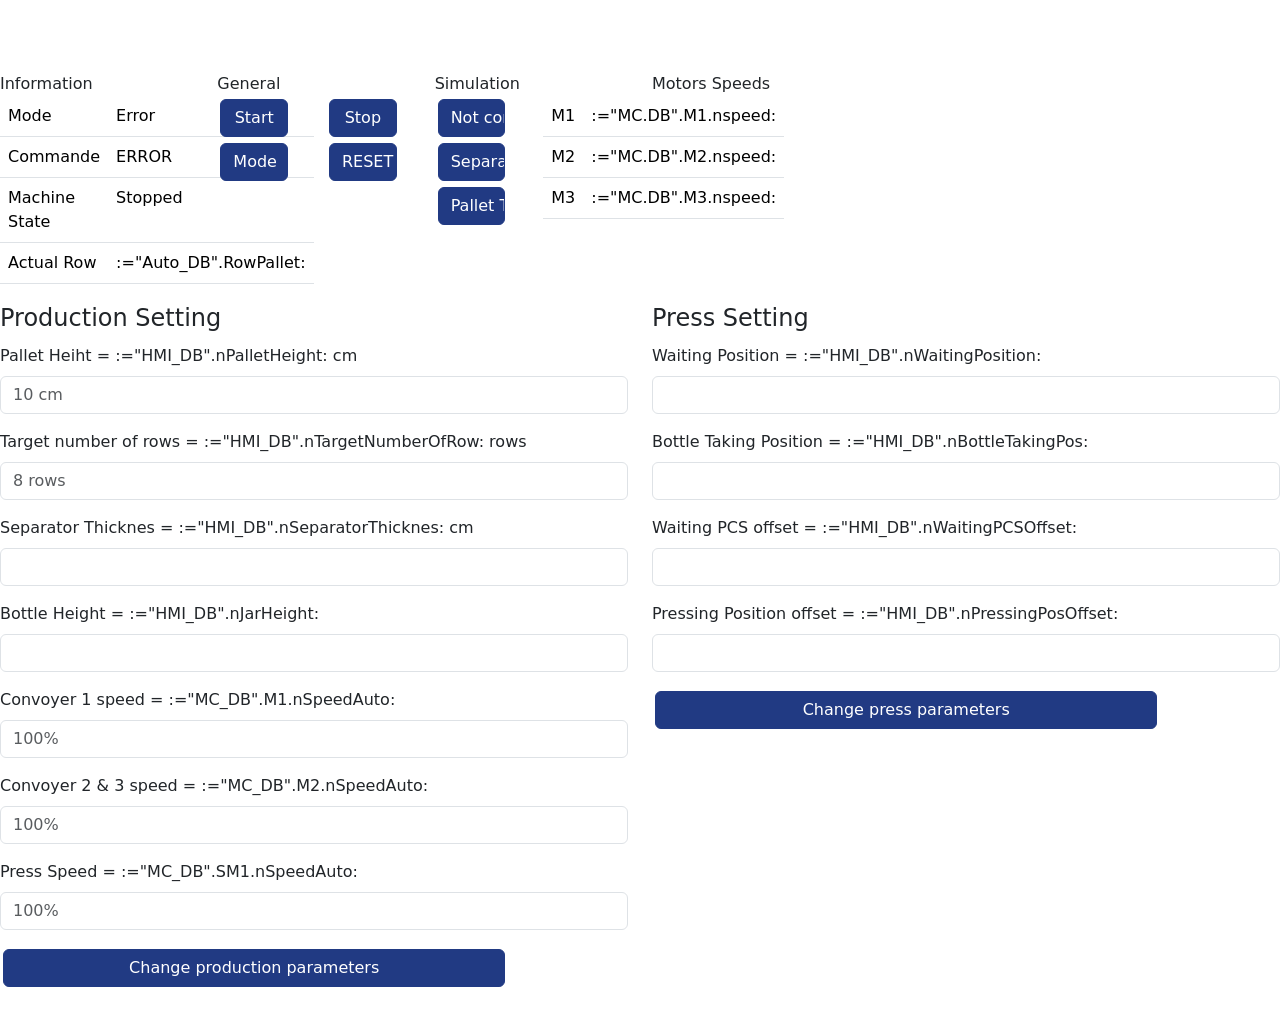
==== index.html @ f7367120 "esczqc" ====
<!doctype html>
<!-- AWP_In_Variable Name='"Q_Light_Red"'-->
<!-- AWP_In_Variable Name='"Tag_1"'-->
<!-- AWP_In_Variable Name="Button_PalletTaken"'-->
<!-- AWP_In_Variable Name='"Button_SeparatorOk"'-->
<!-- AWP_In_Variable Name='"HMI_simulation_DB".breset'-->
<!-- AWP_In_Variable Name='"HMI_DB".bMode'-->
<!-- AWP_In_Variable Name='"Auto_DB".startAutoMode'-->
<!-- AWP_In_Variable Name='"Auto_DB".RowPallet'-->
<!-- AWP_In_Variable Name='"MC.DB".M1.nspeed'-->
<!-- AWP_In_Variable Name='"MC.DB".M2.nspeed'-->
<!-- AWP_In_Variable Name='"MC.DB".M3.nspeed'-->
<!-- AWP_In_Variable Name='"HMI_simulation_DB".Afficher Bottle'-->
<!-- AWP_In_Variable Name='"Start"'-->
<!-- AWP_In_Variable Name='"Stop"'-->
<!-- AWP_In_Variable Name='"HMI_DB".nBottleTakingPos'-->
<!-- AWP_In_Variable Name='"HMI_DB".nTargetNumberOfRow'-->
<!-- AWP_In_Variable Name='"HMI_DB".nPalletHeight'-->
<!-- AWP_In_Variable Name='"HMI_DB".nSeparatorThicknes'-->
<!-- AWP_In_Variable Name='"HMI_DB".nJarHeight'-->
<!-- AWP_In_Variable Name='"MC_DB".M1.nSpeedAuto'-->
<!-- AWP_In_Variable Name='"MC_DB".M2.nSpeedAuto'-->
<!-- AWP_In_Variable Name='"MC_DB".SM1.nSpeedAuto'-->
<!-- AWP_In_Variable Name='"HMI_DB".nWaitingPosition'-->
<!-- AWP_In_Variable Name='"HMI_DB".nBottleTakingPos'-->
<!-- AWP_In_Variable Name='"HMI_DB".nWaitingPCSOffset'-->
<!-- AWP_In_Variable Name='"HMI_DB".nPressingPosOffset'-->

<html lang="fr">

<head>
    <meta charset="utf-8">
    <meta name="viewport" content="width=device-width, initial-scale=1">
    <title>Palletizer web server</title>
    <link href="https://cdn.jsdelivr.net/npm/bootstrap@5.2.0/dist/css/bootstrap.min.css" rel="stylesheet"
        integrity="sha384-gH2yIJqKdNHPEq0n4Mqa/HGKIhSkIHeL5AyhkYV8i59U5AR6csBvApHHNl/vI1Bx" crossorigin="anonymous">
        <link rel="stylesheet" type="text/css" href="custom.css">
</head>

<body>

    <script src="Script/siemens_script.js" type="text/javascript">
    </script>
    <script src="jquery-2.0.2.min.js"></script>

    <script src="https://cdn.jsdelivr.net/npm/bootstrap@5.2.0/dist/js/bootstrap.bundle.min.js"
        integrity="sha384-A3rJD856KowSb7dwlZdYEkO39Gagi7vIsF0jrRAoQmDKKtQBHUuLZ9AsSv4jD4Xa"
        crossorigin="anonymous"></script>

    <script src="https://cdn.jsdelivr.net/npm/@popperjs/core@2.11.5/dist/umd/popper.min.js"
        integrity="sha384-Xe+8cL9oJa6tN/veChSP7q+mnSPaj5Bcu9mPX5F5xIGE0DVittaqT5lorf0EI7Vk"
        crossorigin="anonymous"></script>

    <br />
    <br />
    <br />

    <script>
        function submitProductionSettingForm() {
            document.getElementsByName("ProductionSettingForm").submit();
        }
        function submitPressSettingForm() {
            document.getElementsByName('PressSettingForm').submit();
        }
    </script>


   
   
   <div class="conteneur">

    <div class="row">
        <div class="col-2">
            Information
        </div> 
        <div class="col-2">
            General 
        </div> 
        <div class="col-2">
            Simulation
        </div> 

        <div class="col-2">
            Motors Speeds
        </div> 
    </div> 

        

        <div class="row">
            
            <div class="col-2" name="Generalcolumn1">
                <table class="table">
                    
                    <tr>
                        <td>Mode</td>
                        <label id="mode" name="Mode" style="display:none">:="HMI_DB".bMode:</label>
                       

                        <td id="AffichageMode"> </td>
                    </tr>
                    <tr>
                        <td >Commande</td>
                        
                        <label id="startAutoModeCommande" style="display:none">:="Auto_DB".startAutoMode:</label>
                        <td id="AffichageCommande"> </td>
                    </tr>
                    <tr>
                        <td > Machine State</td>
                        
                        <td id="AffichageState"> </td>
                    </tr>
                    <tr>
                        <td > Actual Row</td>
                        
                        <td>:="Auto_DB".RowPallet:</td>
                    </tr>
                </table>
               
            </div>

            <script>

            </script>

            <div class="col-1" name="Generalcolumn2">
                <form>
                    <label id="StartValue" style="display:none" name="Start">:="Start":</label>
                    <input type="hidden" name='"Auto_DB".startAutoMode' value=1>
                    <input class="btn btn-primary" type="submit" value="Start">
                </form>

                 
                    <form>
                        <input type="hidden" name='"HMI_DB".bMode' id="valueModebutton" value="">
                        <input class="btn btn-primary" type="submit" value="Mode" id="modeButton">
                    </form>
    
            </div>
            <div class="col-1" name="Generalcolumn3">

            <form>
                <input type="hidden" name='"Auto_DB".startAutoMode' value=0>

                <input class="btn btn-primary" type="submit" value="Stop">
            </form>

            
            <form>
                <input type="hidden" name='"HMI_simulation_DB".breset' value=1>
                <input class="btn btn-primary" type="submit" value="RESET">
            </form>

        </div>
        
            <div class="col-1"name="Generalcolumn4">
                
                    
                    <form>
                        <label id="valueAddBottle" style="display:none" name="AddBottle">:="HMI_simulation_DB".AfficherBottle:</label>
                        <input type="hidden" name='"HMI_simulation_DB".Afficher Bottle' id="valueAddBottleButton"
                            value="">
                        <input class="btn btn-primary" type="submit" value="" id="addBottleButton">
                    </form>
                    <form>
                        <input type="hidden" name='"Button_SeparatorOk"' value=1>
                        <input class="btn btn-primary" type="submit" value="Separator OK" class="autoModeButton">
                    </form>

                    <form>
                        <input type="hidden" name='"Button_PalletTaken"' value=1>
                        <input class="btn btn-primary" type="submit" value="Pallet Taken" class="autoModeButton">
                    </form>
                
            </div>

            <div class="col-2" name="Generalcolumn1">
                <table class="table">
                    
                    <tr>
                        <td>M1</td>
                        <td id="AffichageMode">:="MC.DB".M1.nspeed: </td>
                    </tr>
                    <tr>
                        <td >M2</td>
                        <td id="AffichageCommande">:="MC.DB".M2.nspeed: </td>
                    </tr>
                    <tr>
                        <td >M3</td>
                        <td id="AffichageState">:="MC.DB".M3.nspeed:  </td>
                    </tr>
                </table>
               
            </div>

        </div>

    </div>
    <!-- Formulaire Procudtion Settings -->
    <div class="row">

        <div class="col-6">
            <form nom="ProductionSettingForm">
                <fieldset class="ChampProductionSetting">
                    <legend class="nomDuChampProductionSetting"> Production Setting </legend>
                    

            <div class="mb-3">

                <label for="inputPalletHeight" class="form-label">Pallet Heiht =

                    :="HMI_DB".nPalletHeight:
                    cm

                </label>
                <input type="number" name='"HMI_DB".nPalletHeight' class="form-control" id="inputPalletHeight"
                    placeholder="10 cm">

            </div>
            
            <div class="mb-3">
                <label for="inputTargetNumberOfRows" class="form-label">
                    Target number of rows =
                    :="HMI_DB".nTargetNumberOfRow:
                    rows
                </label>
                <input type="number" name='"HMI_DB".nTargetNumberOfRow' class="form-control"
                    id="inputTargetNumberOfRows" placeholder="8 rows">
            </div>
            <div class="mb-3">
                <label for="input-Separator-Thicknes" class="form-label">
                    Separator Thicknes =
                    :="HMI_DB".nSeparatorThicknes:
                    cm
                </label>
                <input type="number" name='"HMI_DB".nSeparatorThicknes' class="form-control"
                    id="input-Separator-Thicknes" placeholder="">
            </div>

            <div class="mb-3">
                <label for="inputBottleHeigt" class="form-label">
                    Bottle Height =
                    :="HMI_DB".nJarHeight:
                </label>
                <input type="number" name='"HMI_DB".nJarHeight' class="form-control" id="inputBottleHeigt"
                    placeholder="">
            </div>
            <div class="mb-3">
                <label for="" class="form-label">
                    Convoyer 1 speed =
                    :="MC_DB".M1.nSpeedAuto:
                </label>
                <input type="number" name='"MC_DB".M1.nSpeedAuto' class="form-control" id="input-convoyer-1-Speed"
                    placeholder="100%">
            </div>
            <div class="mb-3">
                <label for="input-convoyer-2/3-Speed" class="form-label">
                    Convoyer 2 & 3 speed =
                    :="MC_DB".M2.nSpeedAuto:
                </label>
                <input type="number" name='"MC_DB".M2.nSpeedAuto' class="form-control" id="input-convoyer-2/3-Speed"
                    placeholder="100%">
            </div>

            <div class="mb-3">
                <label for="inputPressSpeed" class="form-label">
                    Press Speed =
                    :="MC_DB".SM1.nSpeedAuto:
                </label>
                <input type="number" name='"MC_DB".SM1.nSpeedAuto' class="form-control" id="inputPressSpeed"
                    placeholder="100%">
            </div>

            <button onclick="submitProductionSettingForm();" class="btn btn-primary">Change production
                parameters</button>
                </fieldset>
            </form>

        </div>
        <!-- Formulaire press Setting -->
        <div class="col-6">
            
                    <form name="PressSettingForm">
                        <fieldset class="PressSetting">
                            <legend class="PressSetting"> Press Setting </legend>
                            <div class="mb-3">
                                <label for="inputWaitingPosition" class="form-label">
                                    Waiting Position =
                                    :="HMI_DB".nWaitingPosition:

                                </label>
                                <input type="number" name='"HMI_DB".nWaitingPosition' class="form-control"
                                    id="inputWaitingPosition" placeholder="">
                            </div>

                            <div class="mb-3">
                                <label for="inputTakingBottlePosition" class="form-label">
                                    Bottle Taking Position =
                                    :="HMI_DB".nBottleTakingPos:
                                </label>
                                <input type="number" name='"HMI_DB".nBottleTakingPos' class="form-control"
                                    id="inputTakingBottlePosition" placeholder="">
                            </div>

                            <div class="mb-3">
                                <label for="inputWaitingPCSOffset" class="form-label">
                                    Waiting PCS offset =
                                    :="HMI_DB".nWaitingPCSOffset:

                                </label>
                                <input type="number" name='"HMI_DB".nWaitingPCSOffset' class="form-control"
                                    id="inputWaitingPCSOffset" placeholder="">
                            </div>

                            <div class="mb-3">
                                <label for="inpuntPressingPosOffset" class="form-label">
                                    Pressing Position offset =
                                    :="HMI_DB".nPressingPosOffset:

                                </label>
                                <input type="number" name='"HMI_DB".nPressingPosOffset' class="form-control"
                                    id="inpuntPressingPosOffset" placeholder="">
                            </div>


                            <button onclick="submitPressSettingForm();" class="btn btn-primary">Change press
                                parameters</button>
                        </fieldset>
                    </form>
        </div>
    </div>


    <br />
    <div>


    <!-- ----------------------Get value of variables---------------------- -->
    <label id="redLight" style="display:none">:="Q_Light_Red":</label>
  
    
    
    
   <!-- ----------------------Get value of variables END---------------------- -->

                      <!-- ________________________________ -->

   <!-- ----------------------variable Treatment---------------------- -->
    <script>
        var valueAddBottle = document.getElementById('valueAddBottle');
        var addBottleButton = document.getElementById("addBottleButton");
        var valueAddBottleButton = document.getElementById('valueAddBottleButton');

        if (valueAddBottle.innerHTML == '1') {
            addBottleButton.setAttribute("value", "Stop add bottle")
            valueAddBottleButton.setAttribute('value', 0)
        } else if (valueAddBottle.innerHTML == '0') {
            addBottleButton.setAttribute("value", "Add bottle")
            valueAddBottleButton.setAttribute('value', 1)
        } else {
            addBottleButton.setAttribute("value", "Not connected")
        }

    </script>

    <script>
        var mode = document.getElementById('mode');
        var modeButton = document.getElementById("modeButton");
        var valueModebutton = document.getElementById('valueModebutton');
        var AffichageMode = document.getElementById('AffichageMode');

        if (mode.innerHTML == '1') {
            modeButton.setAttribute("value", "Manuel Mode")
            valueModebutton.setAttribute('value', 0)
            AffichageMode.innerHTML = "Automatique"
        } else if (mode.innerHTML == '0') {
            modeButton.setAttribute("value", "Auto Mode")
            valueModebutton.setAttribute('value', 1)
            AffichageMode.innerHTML = "Manuel"
        } else {
            valueModebutton.setAttribute("value", "ERROR")
            AffichageMode.innerHTML = "Error"
        }

    </script>

    <script>
        var startAutoModeCommande = document.getElementById('startAutoModeCommande');
        var AffichageCommande = document.getElementById('AffichageCommande');
        if (startAutoModeCommande.innerHTML == '1') {
            AffichageCommande.innerHTML = 'Start'
        } else if (startAutoModeCommande.innerHTML == '0') {
            AffichageCommande.innerHTML = 'Stop'
        } else {
            AffichageCommande.innerHTML = 'ERROR'
        }
        console.log(startAutoModeCommande.innerHTML);
        console.log(AffichageCommande);
    </script>

<script>
    var redLight = document.getElementById("redLight");
    var AffichageState = document.getElementById('AffichageState');
    if (redLight == '0'){
        AffichageState.innerHTML="Working"
    } else{
        AffichageState.innerHTML="Stopped"
    }
</script>



   <!-- ----------------------variable Treatment---------------------- -->
</div>
</body>

</html>
---- custom.css ----
.btn-primary{
    background-color: #213A83;
    border-color:#213A83;
    width: 80%;
    margin: 3px;
}

.col2 Generalcolumn2 {
    text-align: right;
}
Generalcolumn3 {
    text-align: left;
}

Generalcolumn4{
    text-align: center;
}
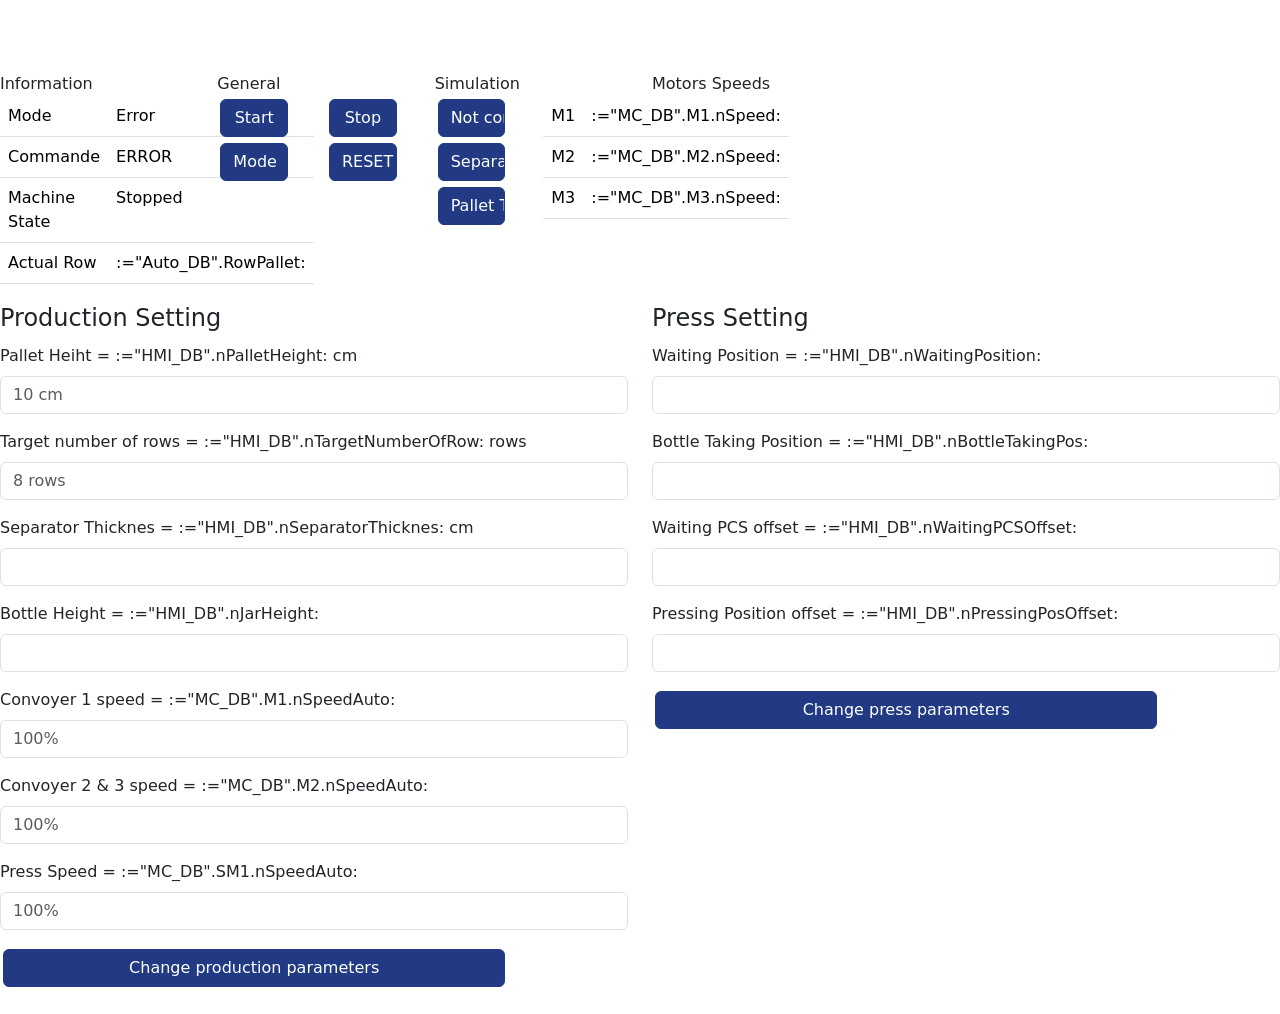
==== commit db698ab0: "c" ====
--- a/index.html
+++ b/index.html
@@ -7,9 +7,9 @@
 <!-- AWP_In_Variable Name='"HMI_DB".bMode'-->
 <!-- AWP_In_Variable Name='"Auto_DB".startAutoMode'-->
 <!-- AWP_In_Variable Name='"Auto_DB".RowPallet'-->
-<!-- AWP_In_Variable Name='"MC.DB".M1.nspeed'-->
-<!-- AWP_In_Variable Name='"MC.DB".M2.nspeed'-->
-<!-- AWP_In_Variable Name='"MC.DB".M3.nspeed'-->
+<!-- AWP_In_Variable Name='"MC_DB".M1.nSpeed'-->
+<!-- AWP_In_Variable Name='"MC_DB".M2.nSpeed'-->
+<!-- AWP_In_Variable Name='"MC_DB".M3.nSpeed'-->
 <!-- AWP_In_Variable Name='"HMI_simulation_DB".Afficher Bottle'-->
 <!-- AWP_In_Variable Name='"Start"'-->
 <!-- AWP_In_Variable Name='"Stop"'-->
@@ -179,15 +179,15 @@
                     
                     <tr>
                         <td>M1</td>
-                        <td id="AffichageMode">:="MC.DB".M1.nspeed: </td>
+                        <td id="AffichageMode">:="MC_DB".M1.nSpeed: </td>
                     </tr>
                     <tr>
                         <td >M2</td>
-                        <td id="AffichageCommande">:="MC.DB".M2.nspeed: </td>
+                        <td id="AffichageCommande">:="MC_DB".M2.nSpeed: </td>
                     </tr>
                     <tr>
                         <td >M3</td>
-                        <td id="AffichageState">:="MC.DB".M3.nspeed:  </td>
+                        <td id="AffichageState">:="MC_DB".M3.nSpeed:  </td>
                     </tr>
                 </table>
                
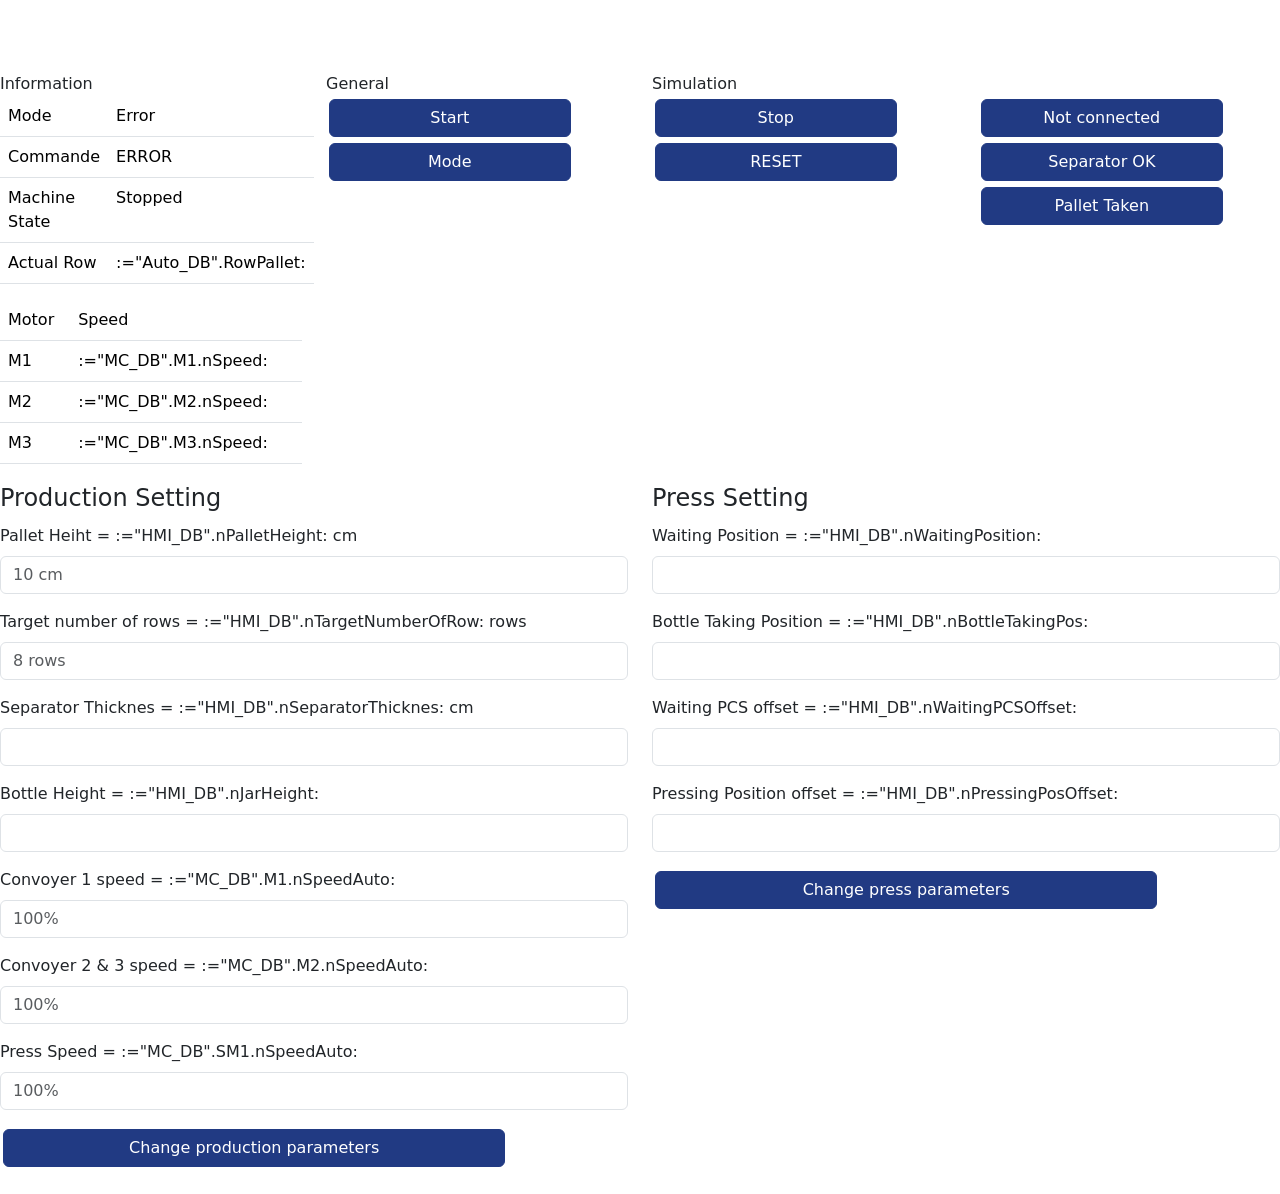
==== commit 6f91bf40: "v g" ====
--- a/index.html
+++ b/index.html
@@ -10,7 +10,7 @@
 <!-- AWP_In_Variable Name='"MC_DB".M1.nSpeed'-->
 <!-- AWP_In_Variable Name='"MC_DB".M2.nSpeed'-->
 <!-- AWP_In_Variable Name='"MC_DB".M3.nSpeed'-->
-<!-- AWP_In_Variable Name='"HMI_simulation_DB".Afficher Bottle'-->
+<!-- AWP_In_Variable Name='"HMI_simulation_DB".addBottle'-->
 <!-- AWP_In_Variable Name='"Start"'-->
 <!-- AWP_In_Variable Name='"Stop"'-->
 <!-- AWP_In_Variable Name='"HMI_DB".nBottleTakingPos'-->
@@ -70,26 +70,22 @@
    <div class="conteneur">
 
     <div class="row">
-        <div class="col-2">
+        <div class="col-3">
             Information
         </div> 
-        <div class="col-2">
+        <div class="col-3">
             General 
         </div> 
-        <div class="col-2">
+        <div class="col-3">
             Simulation
         </div> 
-
-        <div class="col-2">
-            Motors Speeds
-        </div> 
     </div> 
 
         
 
         <div class="row">
             
-            <div class="col-2" name="Generalcolumn1">
+            <div class="col-3" name="Generalcolumn1">
                 <table class="table">
                     
                     <tr>
@@ -123,7 +119,7 @@
 
             </script>
 
-            <div class="col-1" name="Generalcolumn2">
+            <div class="col-3" name="Generalcolumn2">
                 <form>
                     <label id="StartValue" style="display:none" name="Start">:="Start":</label>
                     <input type="hidden" name='"Auto_DB".startAutoMode' value=1>
@@ -137,7 +133,7 @@
                     </form>
     
             </div>
-            <div class="col-1" name="Generalcolumn3">
+            <div class="col-3" name="Generalcolumn3">
 
             <form>
                 <input type="hidden" name='"Auto_DB".startAutoMode' value=0>
@@ -153,12 +149,12 @@
 
         </div>
         
-            <div class="col-1"name="Generalcolumn4">
+            <div class="col-3"name="Generalcolumn4">
                 
                     
                     <form>
-                        <label id="valueAddBottle" style="display:none" name="AddBottle">:="HMI_simulation_DB".AfficherBottle:</label>
-                        <input type="hidden" name='"HMI_simulation_DB".Afficher Bottle' id="valueAddBottleButton"
+                        <label id="valueAddBottle" style="display:none" name="AddBottle">:="HMI_simulation_DB".addBottle:</label>
+                        <input type="hidden" name='"HMI_simulation_DB".addBottle' id="valueAddBottleButton"
                             value="">
                         <input class="btn btn-primary" type="submit" value="" id="addBottleButton">
                     </form>
@@ -174,8 +170,13 @@
                 
             </div>
 
-            <div class="col-2" name="Generalcolumn1">
+            <div class="col-3" name="Generalcolumn5">
                 <table class="table">
+
+                    <tr>
+                        <td>Motor</td>
+                        <td>Speed</td> 
+                    </tr>
                     
                     <tr>
                         <td>M1</td>
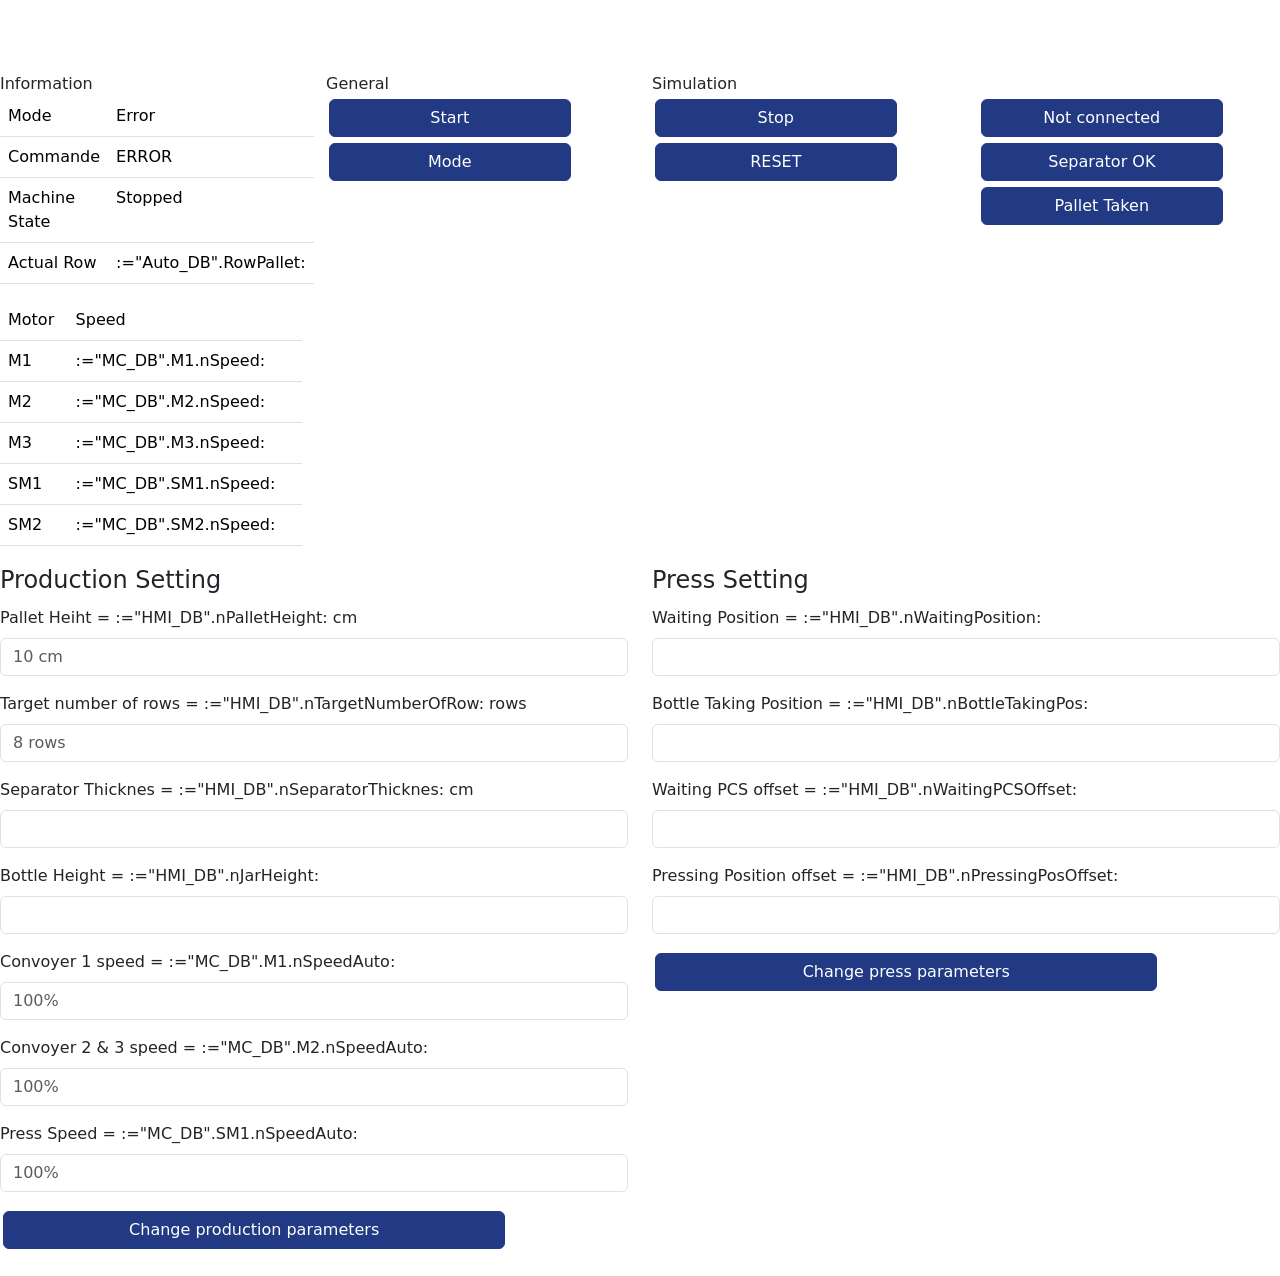
==== commit 4e11f40d: "cx d" ====
--- a/index.html
+++ b/index.html
@@ -190,6 +190,14 @@
                         <td >M3</td>
                         <td id="AffichageState">:="MC_DB".M3.nSpeed:  </td>
                     </tr>
+                    <tr>
+                        <td >SM1</td>
+                        <td id="AffichageState">:="MC_DB".SM1.nSpeed:  </td>
+                    </tr>
+                    <tr>
+                        <td >SM2</td>
+                        <td id="AffichageState">:="MC_DB".SM2.nSpeed:  </td>
+                    </tr>
                 </table>
                
             </div>
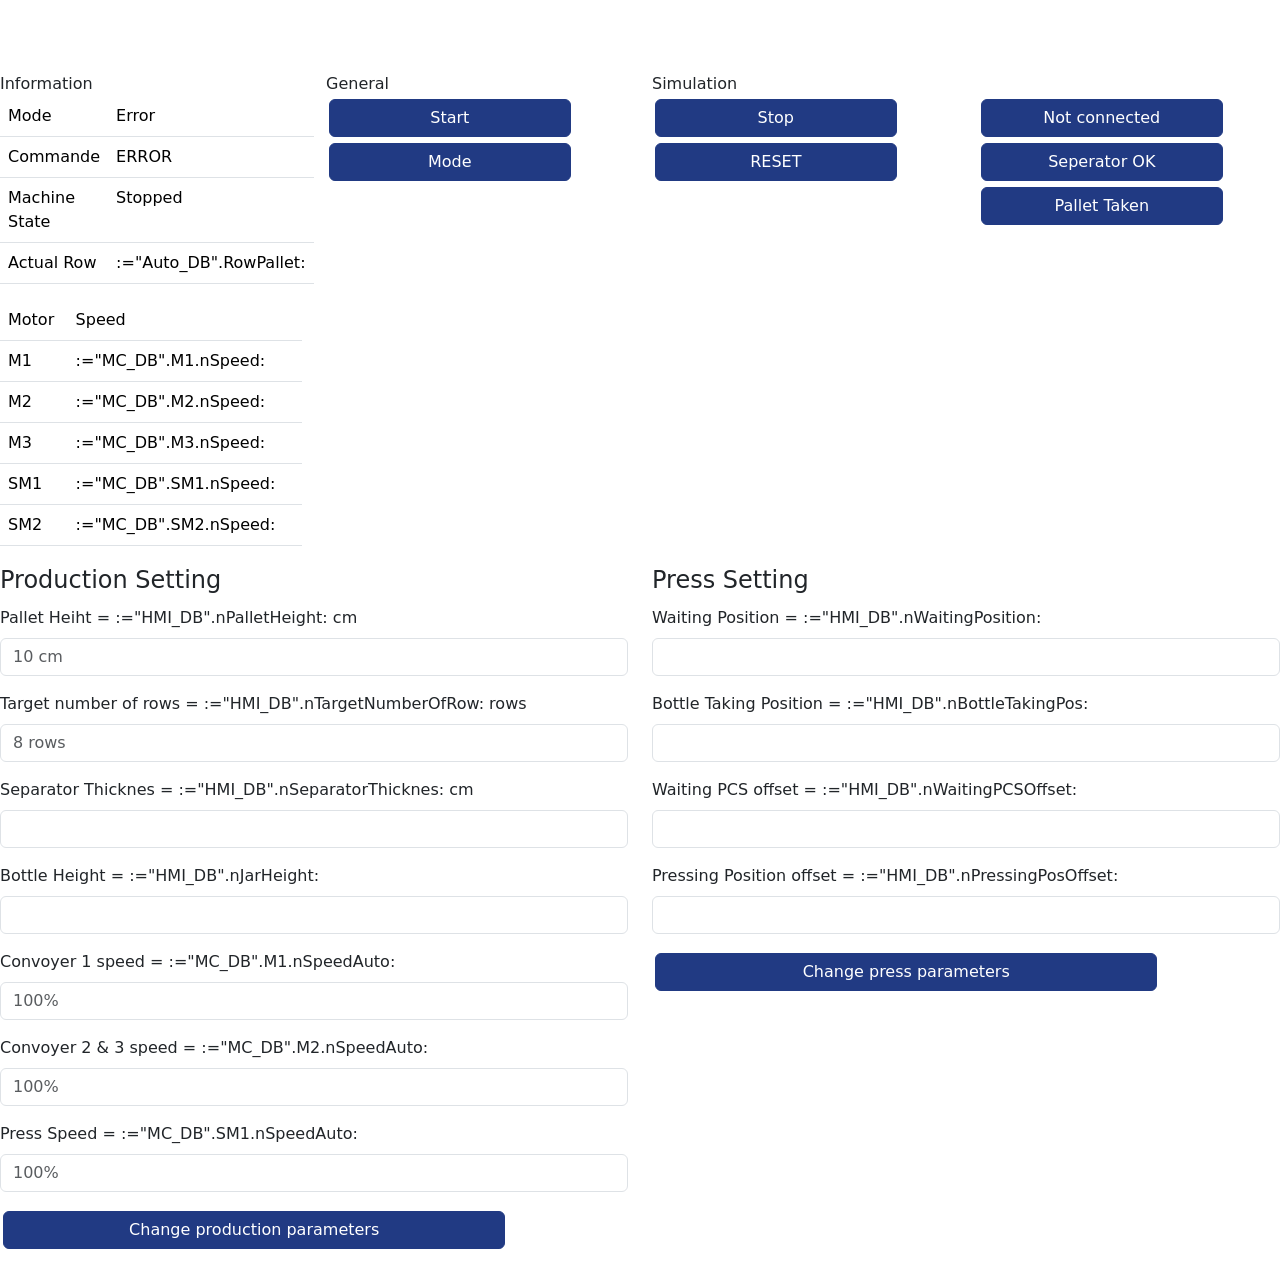
==== commit 6ca4c6ed: "w<w" ====
--- a/index.html
+++ b/index.html
@@ -2,7 +2,7 @@
 <!-- AWP_In_Variable Name='"Q_Light_Red"'-->
 <!-- AWP_In_Variable Name='"Tag_1"'-->
 <!-- AWP_In_Variable Name="Button_PalletTaken"'-->
-<!-- AWP_In_Variable Name='"Button_SeparatorOk"'-->
+<!-- AWP_In_Variable Name='"Button_SeperatorOk"'-->
 <!-- AWP_In_Variable Name='"HMI_simulation_DB".breset'-->
 <!-- AWP_In_Variable Name='"HMI_DB".bMode'-->
 <!-- AWP_In_Variable Name='"Auto_DB".startAutoMode'-->
@@ -159,8 +159,8 @@
                         <input class="btn btn-primary" type="submit" value="" id="addBottleButton">
                     </form>
                     <form>
-                        <input type="hidden" name='"Button_SeparatorOk"' value=1>
-                        <input class="btn btn-primary" type="submit" value="Separator OK" class="autoModeButton">
+                        <input type="hidden" name='"Button_SeperatorOk"' value=1>
+                        <input class="btn btn-primary" type="submit" value="Seperator OK" class="autoModeButton">
                     </form>
 
                     <form>
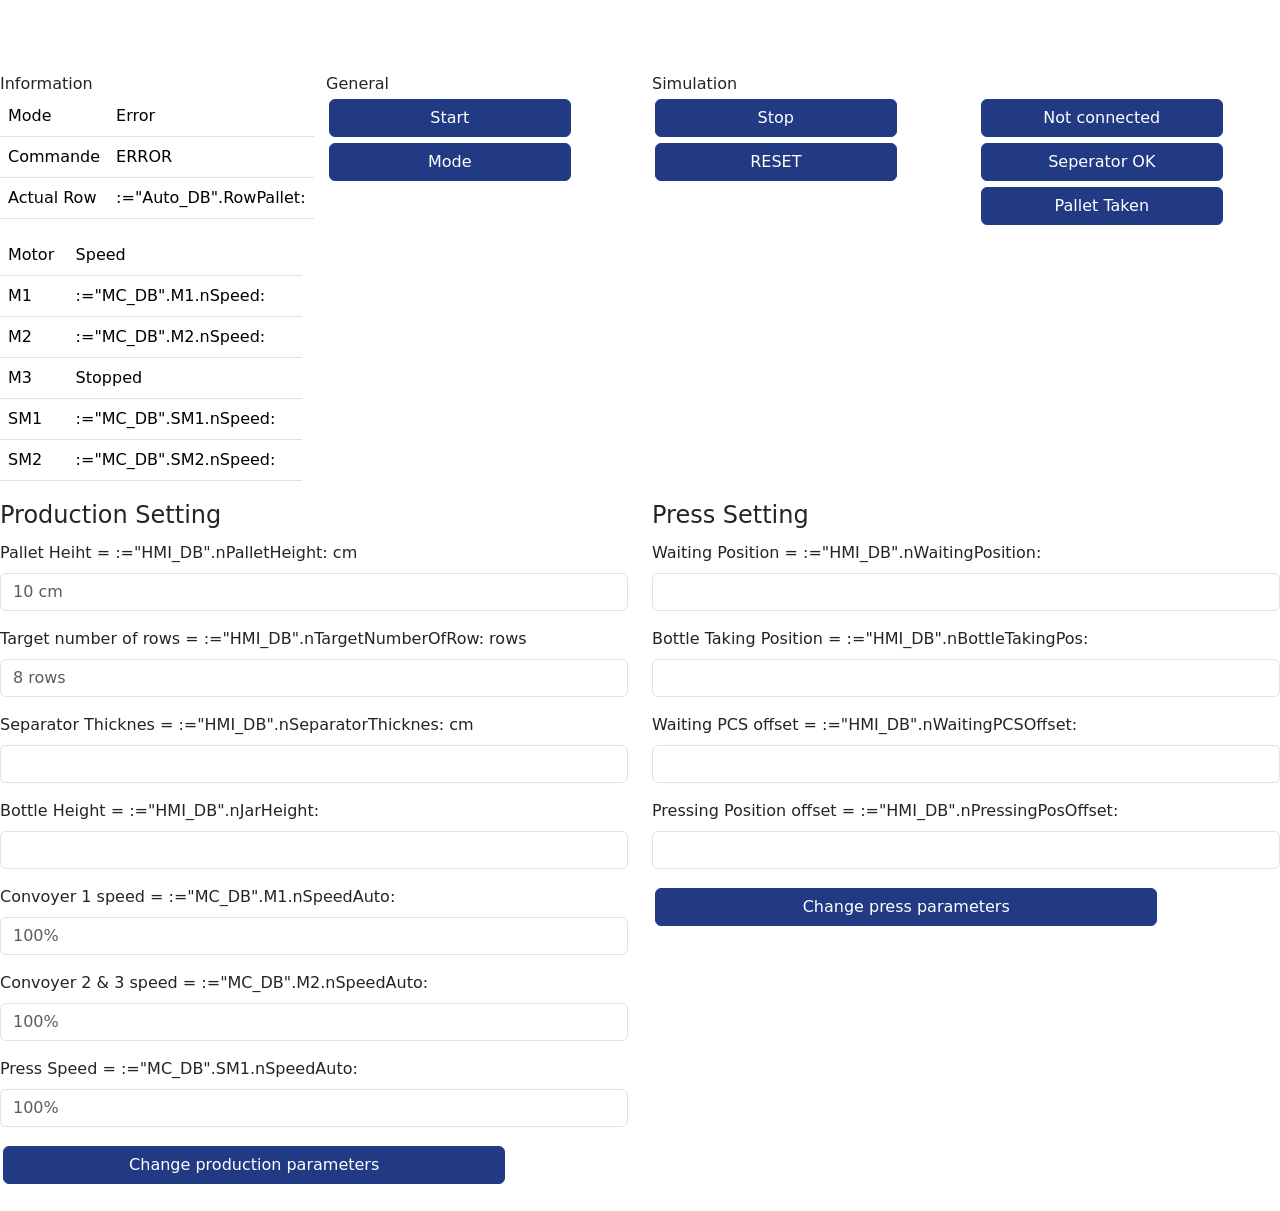
==== commit 0efb6714: "gerfaza" ====
--- a/index.html
+++ b/index.html
@@ -101,11 +101,11 @@
                         <label id="startAutoModeCommande" style="display:none">:="Auto_DB".startAutoMode:</label>
                         <td id="AffichageCommande"> </td>
                     </tr>
-                    <tr>
+                    <!-- <tr>
                         <td > Machine State</td>
                         
                         <td id="AffichageState"> </td>
-                    </tr>
+                    </tr> -->
                     <tr>
                         <td > Actual Row</td>
                         
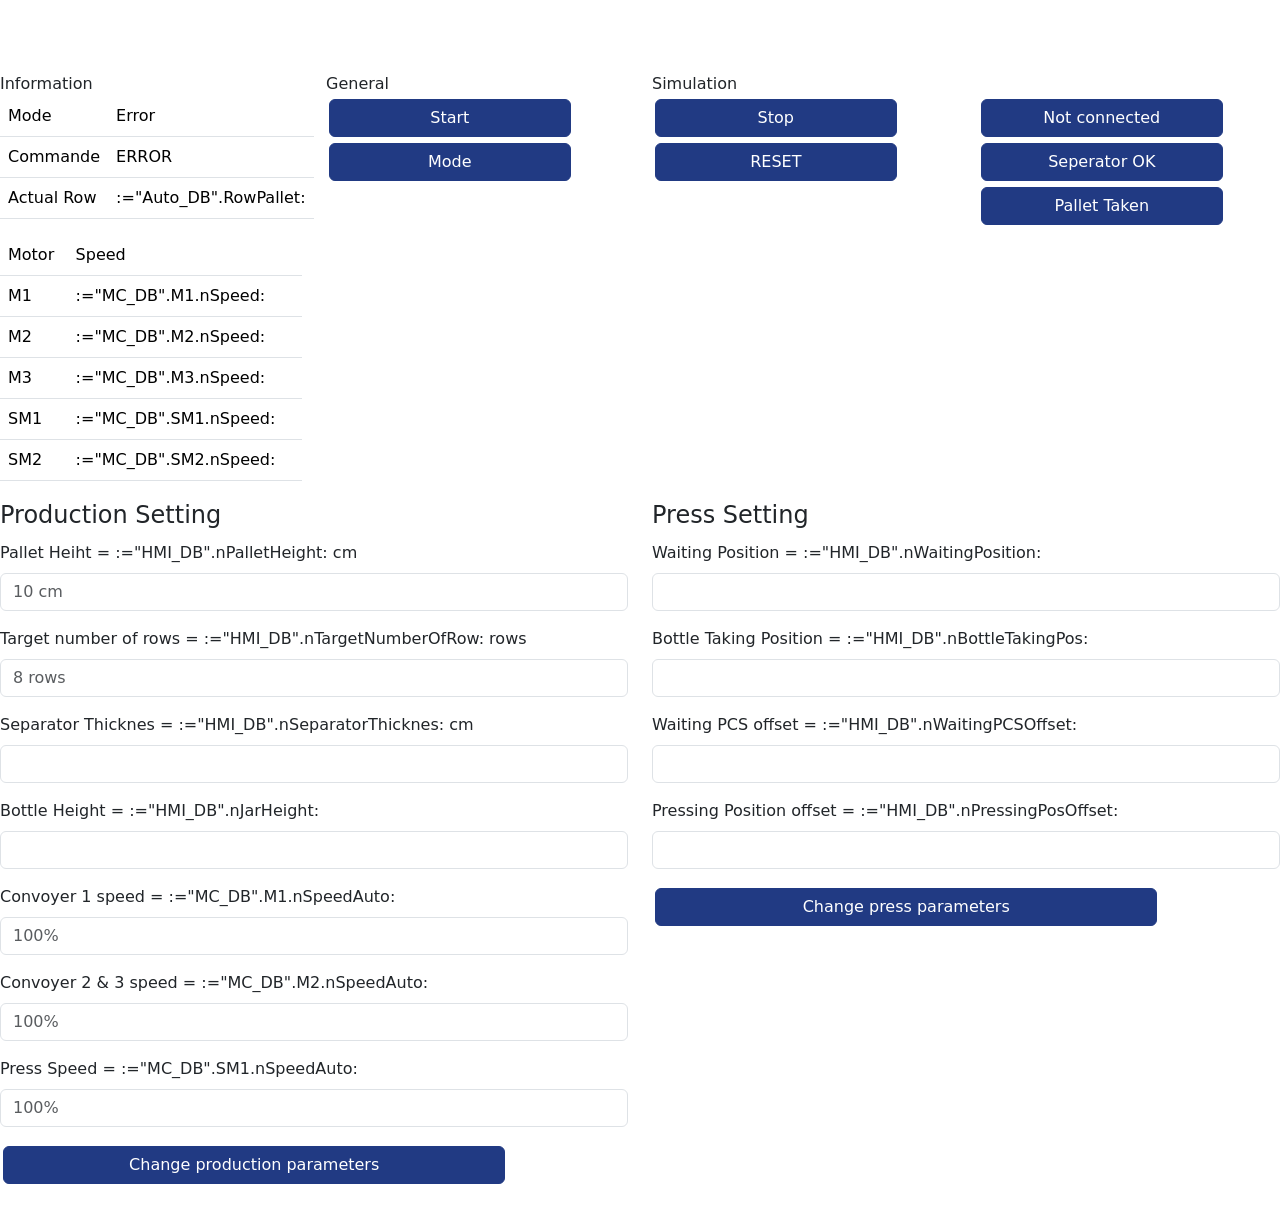
==== commit 76b474ec: "zefsqz" ====
--- a/index.html
+++ b/index.html
@@ -407,7 +407,7 @@
         console.log(AffichageCommande);
     </script>
 
-<script>
+<!-- <script>
     var redLight = document.getElementById("redLight");
     var AffichageState = document.getElementById('AffichageState');
     if (redLight == '0'){
@@ -415,7 +415,7 @@
     } else{
         AffichageState.innerHTML="Stopped"
     }
-</script>
+</script> -->
 
 
 
